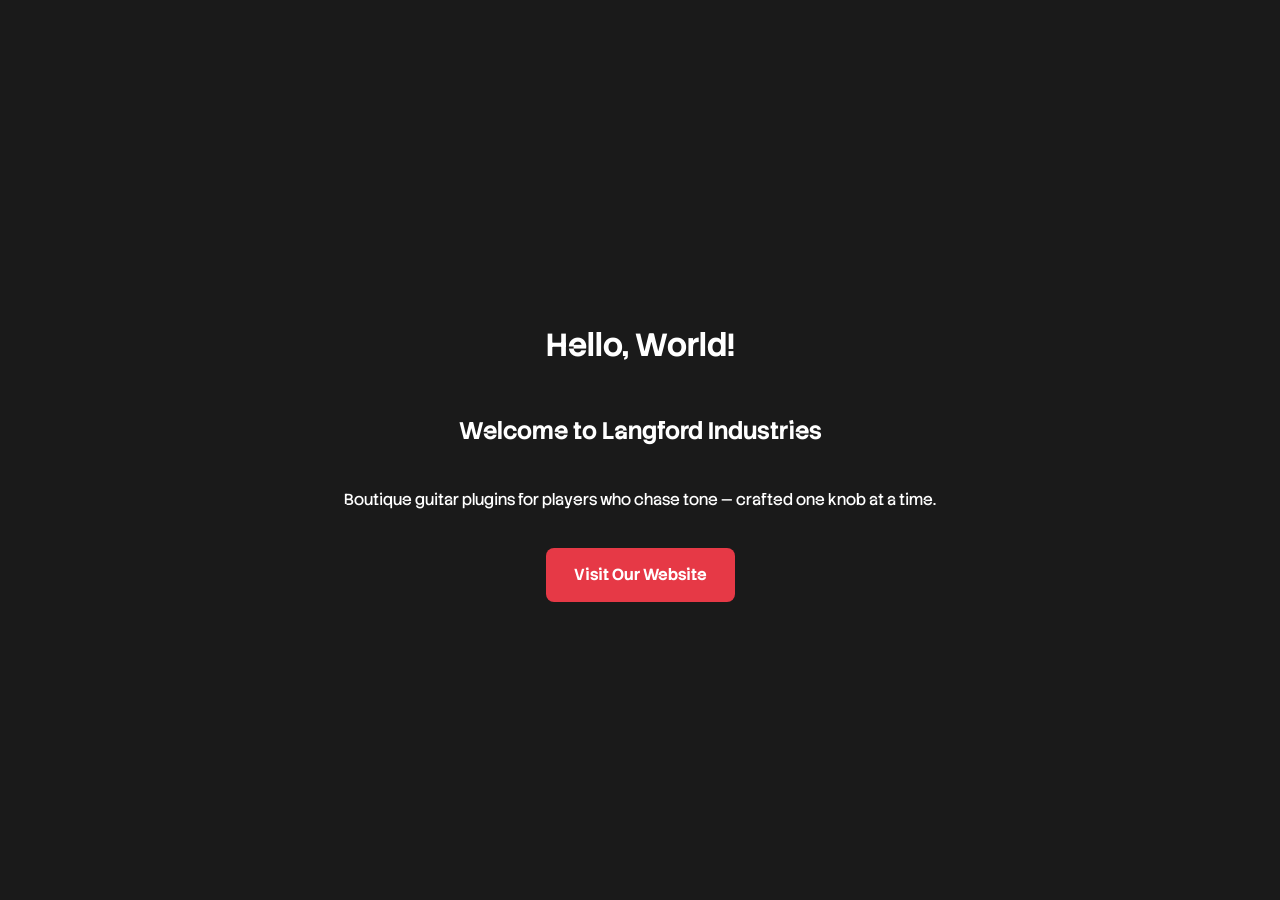
==== index.html @ 0d3f6e86 "Initial landing page" ====
<!DOCTYPE html>
<html lang="en">
<head>
    
    <meta charset="UTF-8">
    <meta name="viewport" content="width=device-width, initial-scale=1.0">
    <title>Langford Industries</title>
    <link rel="preconnect" href="https://fonts.googleapis.com">
<link rel="preconnect" href="https://fonts.gstatic.com" crossorigin>
<link href="https://fonts.googleapis.com/css2?family=Stack+Sans+Notch:wght@200..700&display=swap" rel="stylesheet">
    <link rel="stylesheet" href="style.css">
</head>
<body>
    <h1>Hello, World!</h1>
    <h2>Welcome to Langford Industries</h2>
    <p>Boutique guitar plugins for players who chase tone — crafted one knob at a time. </p>
    <a class="button" href="https://www.langfordindustries.gumroad.com/" target="_blank">Visit Our Website</a>
</body> 
</html>
---- style.css ----
body {
  background-color: #1a1a1a;
  color: #ffffff;
  font-family: 'Stack Sans Notch', sans-serif;
  line-height: 1.6;

  /* --- the hero magic --- */
  min-height: 100vh;          /* make body as tall as the screen */
  margin: 0;                  /* kill the browser's default edge gap */
  display: flex;              /* turn body into a flex container */
  flex-direction: column;     /* stack children top-to-bottom */
  justify-content: center;    /* center them vertically */
  align-items: center;        /* center them horizontally */
  text-align: center;         /* center the text inside each line */
}
.button {
  display: inline-block;          /* lets it take padding like a box */
  background-color: #e63946;      /* your brand red */
  color: #ffffff;                 /* white text */
  text-decoration: none;          /* removes the underline */
  padding: 14px 28px;             /* height (top/bottom) + width (left/right) */
  border-radius: 8px;             /* rounded corners */
  font-weight: 700;               /* bold */
  margin-top: 20px;               /* gap above it */
}

.button:hover {
  background-color: #c1121f;      /* darker red when you point at it */
}
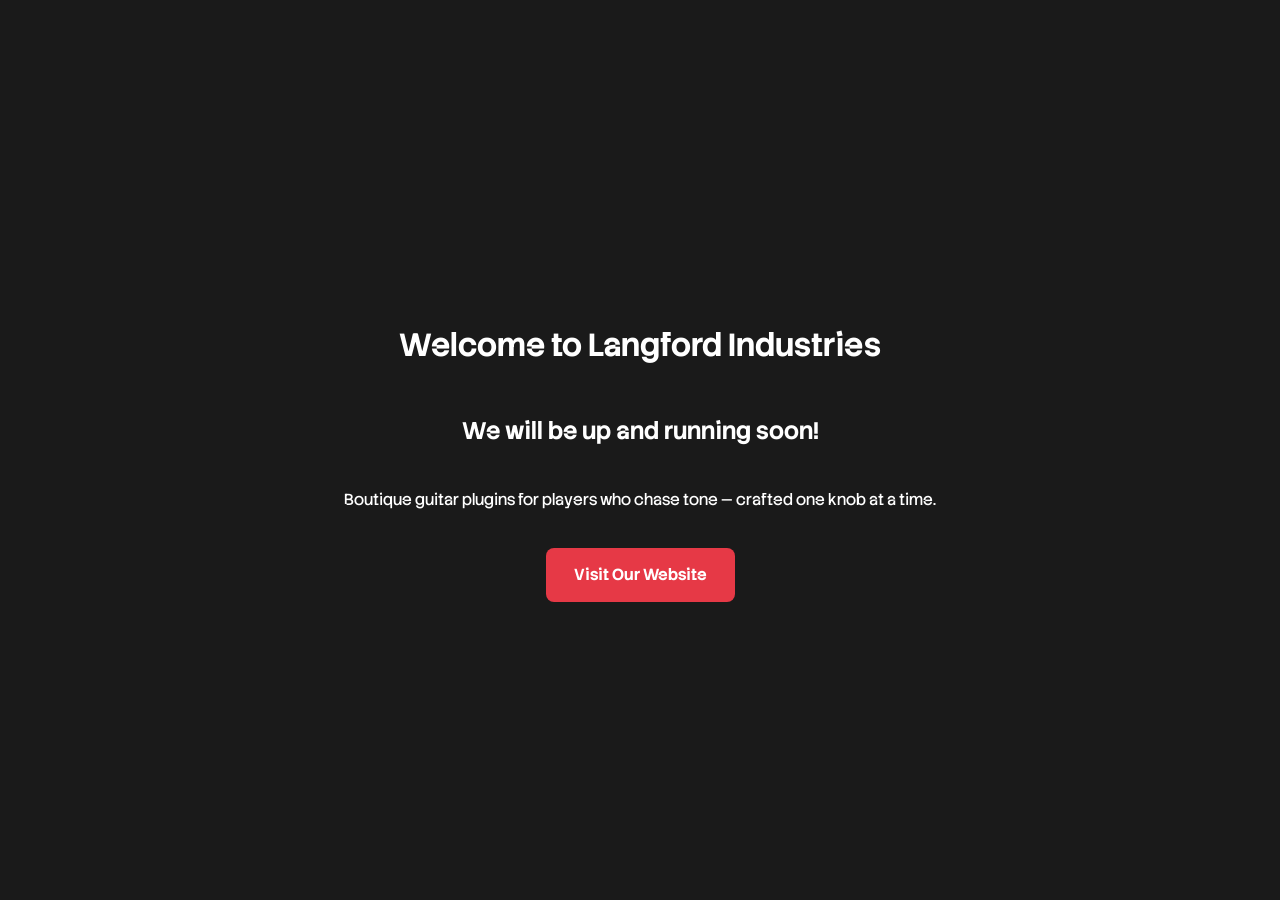
==== commit 5b91b6b3: "Fix broken Gumroad button link" ====
--- a/index.html
+++ b/index.html
@@ -11,10 +11,10 @@
     <link rel="stylesheet" href="style.css">
 </head>
 <body>
-    <h1>Hello, World!</h1>
-    <h2>Welcome to Langford Industries</h2>
+    <h1>Welcome to Langford Industries</h1>
+    <h2> We will be up and running soon!</h2>
     <p>Boutique guitar plugins for players who chase tone — crafted one knob at a time. </p>
-    <a class="button" href="https://www.langfordindustries.gumroad.com/" target="_blank">Visit Our Website</a>
+    <a class="button" href="https://langfordindustries.gumroad.com/" target="_blank">Visit Our Website</a>
 </body> 
 </html>
 
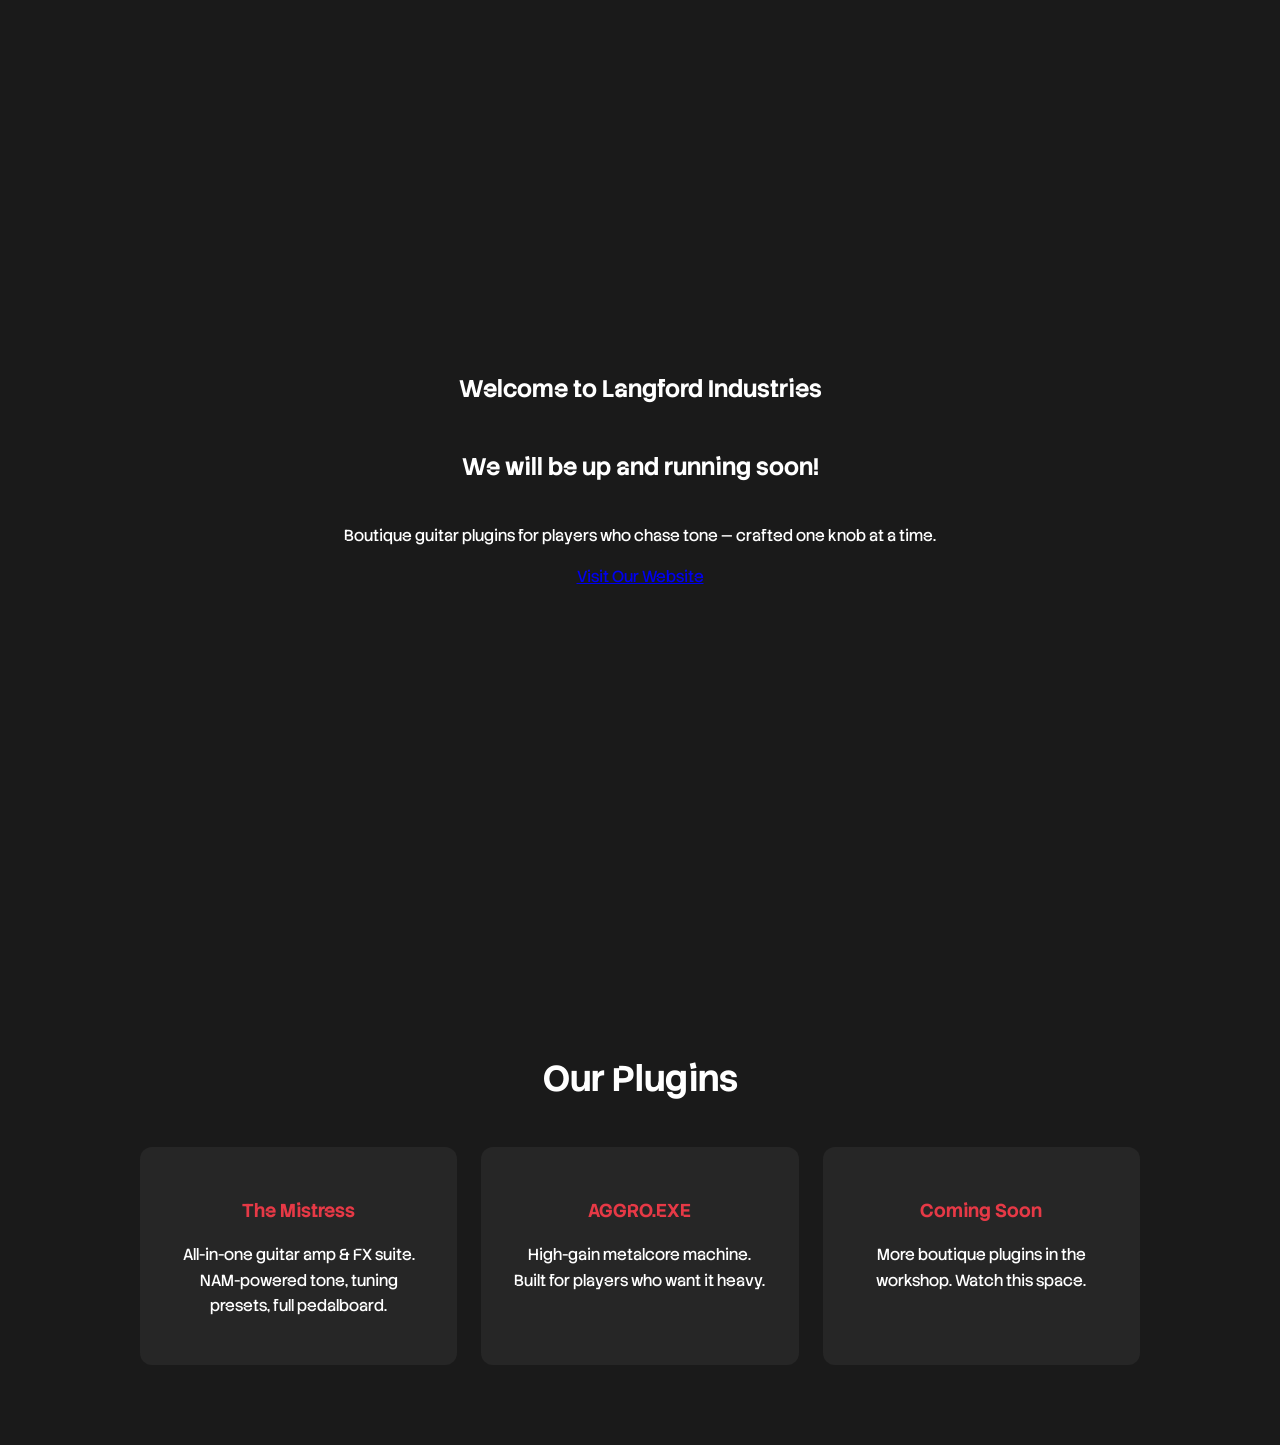
==== commit 87b6ea8d: "Add plugins section" ====
--- a/index.html
+++ b/index.html
@@ -11,10 +11,36 @@
     <link rel="stylesheet" href="style.css">
 </head>
 <body>
+
+  <section class="hero">
     <h1>Welcome to Langford Industries</h1>
-    <h2> We will be up and running soon!</h2>
-    <p>Boutique guitar plugins for players who chase tone — crafted one knob at a time. </p>
+    <h2>We will be up and running soon!</h2>
+    <p>Boutique guitar plugins for players who chase tone — crafted one knob at a time.</p>
     <a class="button" href="https://langfordindustries.gumroad.com/" target="_blank">Visit Our Website</a>
-</body> 
+  </section>
+
+  <section class="plugins">
+    <h2>Our Plugins</h2>
+    <div class="plugin-grid">
+
+      <div class="plugin-card">
+        <h3>The Mistress</h3>
+        <p>All-in-one guitar amp & FX suite. NAM-powered tone, tuning presets, full pedalboard.</p>
+      </div>
+
+      <div class="plugin-card">
+        <h3>AGGRO.EXE</h3>
+        <p>High-gain metalcore machine. Built for players who want it heavy.</p>
+      </div>
+
+      <div class="plugin-card">
+        <h3>Coming Soon</h3>
+        <p>More boutique plugins in the workshop. Watch this space.</p>
+      </div>
+
+    </div>
+  </section>
+
+</body>
 </html>
 
--- a/style.css
+++ b/style.css
@@ -3,7 +3,18 @@
   color: #ffffff;
   font-family: 'Stack Sans Notch', sans-serif;
   line-height: 1.6;
+  margin: 0;
+}
 
+.hero {
+  min-height: 100vh;
+  display: flex;
+  flex-direction: column;
+  justify-content: center;
+  align-items: center;
+  text-align: center;
+  padding: 20px;
+}
   /* --- the hero magic --- */
   min-height: 100vh;          /* make body as tall as the screen */
   margin: 0;                  /* kill the browser's default edge gap */
@@ -15,7 +26,7 @@
 }
 .button {
   display: inline-block;          /* lets it take padding like a box */
-  background-color: #e63946;      /* your brand red */
+  background-color: #e63939;      /* your brand red */
   color: #ffffff;                 /* white text */
   text-decoration: none;          /* removes the underline */
   padding: 14px 28px;             /* height (top/bottom) + width (left/right) */
@@ -26,4 +37,32 @@
 
 .button:hover {
   background-color: #c1121f;      /* darker red when you point at it */
+}
+.plugins {
+  padding: 80px 20px;
+  text-align: center;
+}
+
+.plugins h2 {
+  font-size: 36px;
+  margin-bottom: 40px;
+}
+
+.plugin-grid {
+  display: grid;
+  grid-template-columns: repeat(auto-fit, minmax(250px, 1fr));
+  gap: 24px;
+  max-width: 1000px;
+  margin: 0 auto;
+}
+
+.plugin-card {
+  background-color: #262626;
+  border-radius: 12px;
+  padding: 30px;
+}
+
+.plugin-card h3 {
+  color: #e63946;
+  margin-bottom: 10px;
 }
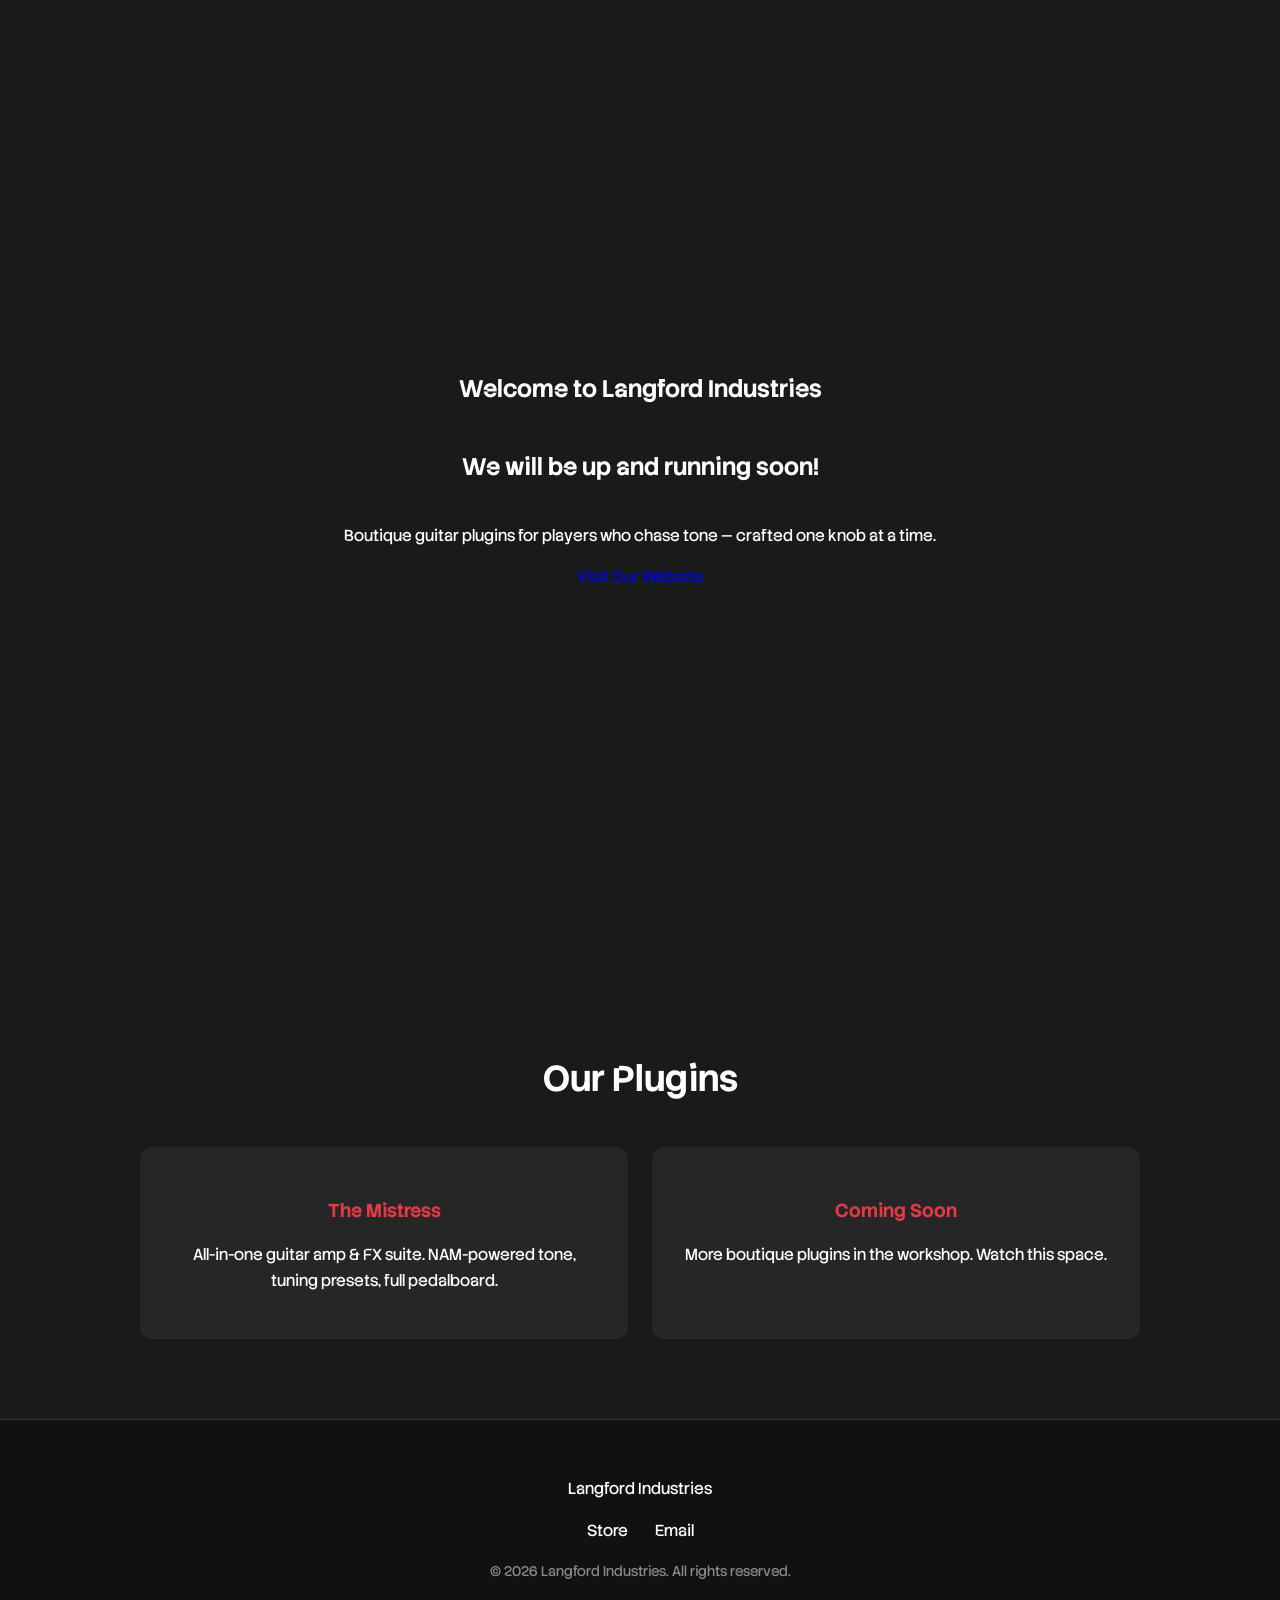
==== commit c018c4a2: "Add footer" ====
--- a/index.html
+++ b/index.html
@@ -29,18 +29,20 @@
       </div>
 
       <div class="plugin-card">
-        <h3>AGGRO.EXE</h3>
-        <p>High-gain metalcore machine. Built for players who want it heavy.</p>
-      </div>
-
-      <div class="plugin-card">
         <h3>Coming Soon</h3>
         <p>More boutique plugins in the workshop. Watch this space.</p>
       </div>
 
     </div>
   </section>
-
+<footer class="footer">
+  <p>Langford Industries</p>
+  <div class="footer-links">
+    <a href="https://langfordindustries.gumroad.com/" target="_blank">Store</a>
+    <a href="mailto:frankie@langfordindustries.com">Email</a>
+  </div>
+  <p class="copyright">&copy; 2026 Langford Industries. All rights reserved.</p>
+</footer>
 </body>
 </html>
 
--- a/style.css
+++ b/style.css
@@ -65,4 +65,37 @@
 .plugin-card h3 {
   color: #e63946;
   margin-bottom: 10px;
+}
+.plugin-card {
+  transition: transform 0.2s ease, background-color 0.2s ease;
+}
+
+.plugin-card:hover {
+  transform: translateY(-6px);
+  background-color: #2e2e2e;
+}
+.footer {
+  background-color: #111111;
+  text-align: center;
+  padding: 40px 20px;
+  border-top: 1px solid #333333;
+}
+
+.footer-links {
+  margin: 16px 0;
+}
+
+.footer-links a {
+  color: #ffffff;
+  text-decoration: none;
+  margin: 0 12px;
+}
+
+.footer-links a:hover {
+  color: #e63946;
+}
+
+.copyright {
+  color: #888888;
+  font-size: 14px;
 }
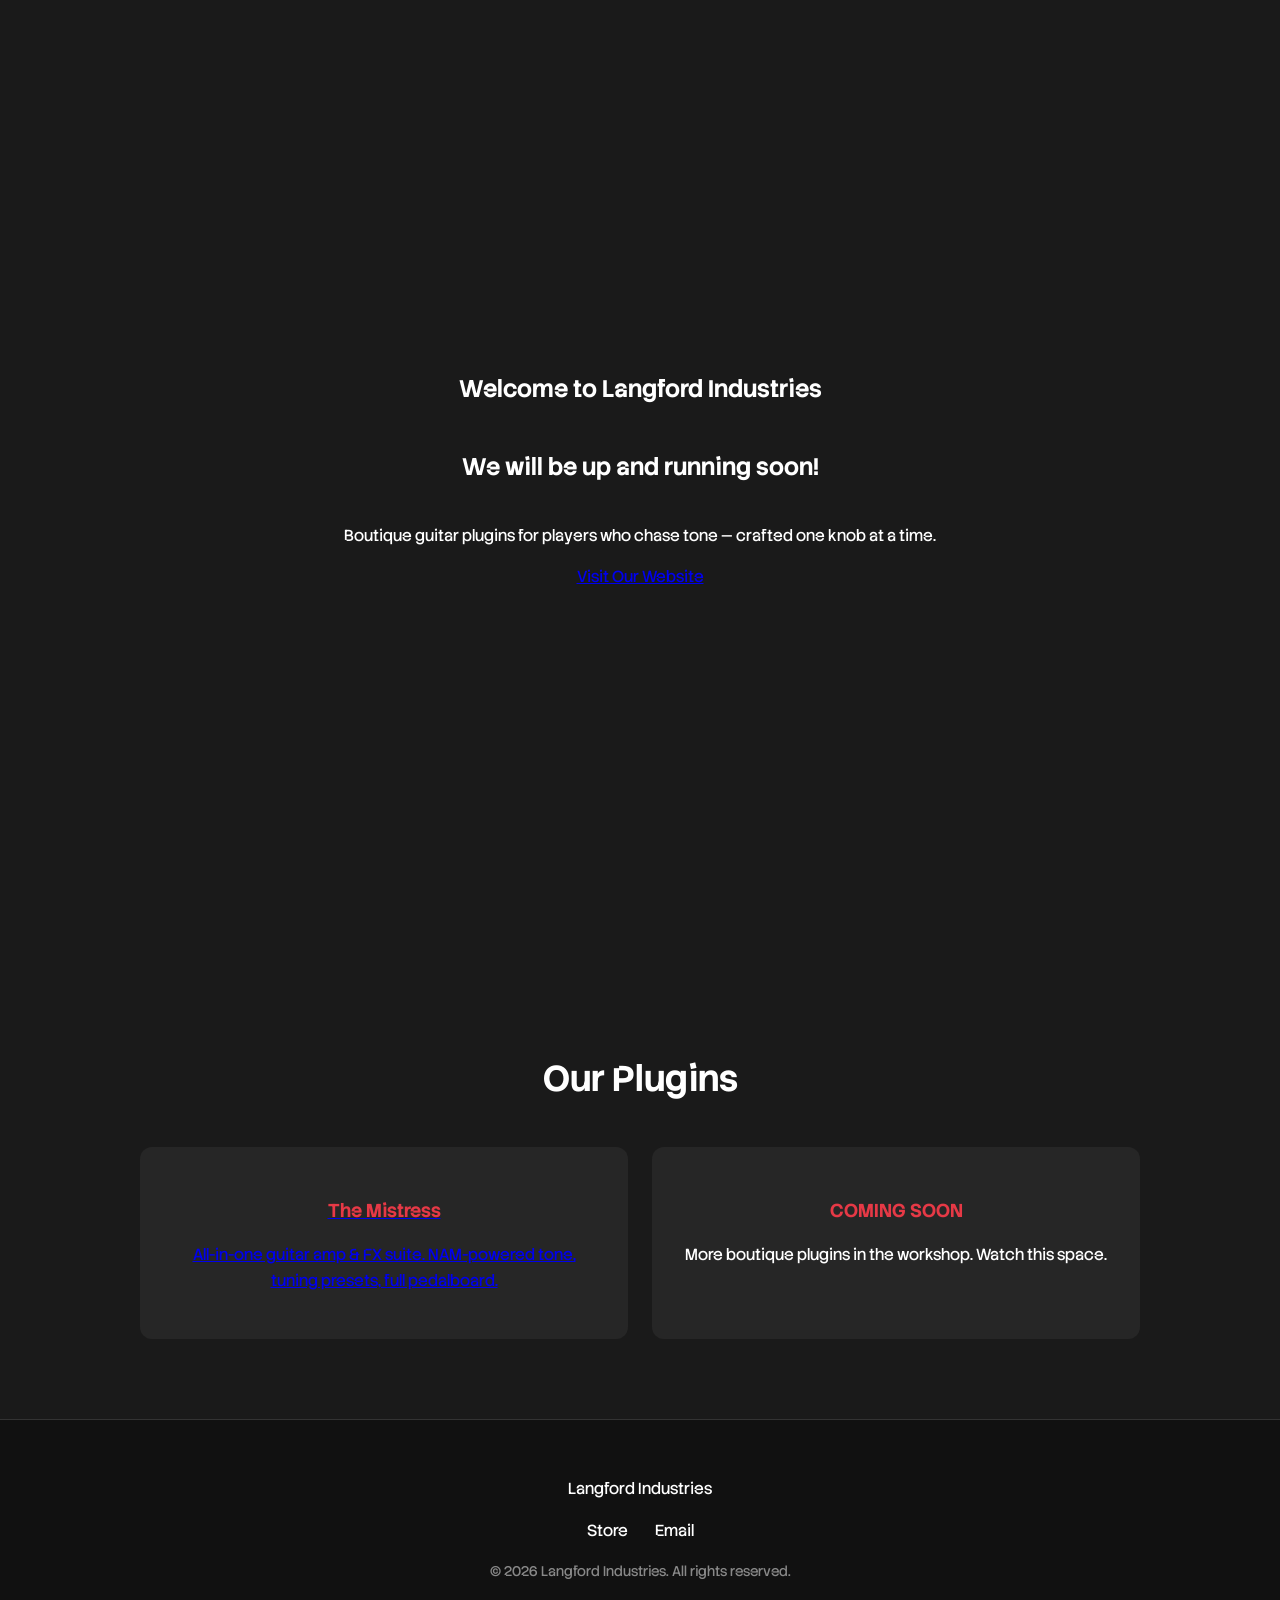
==== commit dbec706a: "Make plugin cards link to store" ====
--- a/index.html
+++ b/index.html
@@ -23,16 +23,15 @@
     <h2>Our Plugins</h2>
     <div class="plugin-grid">
 
-      <div class="plugin-card">
-        <h3>The Mistress</h3>
-        <p>All-in-one guitar amp & FX suite. NAM-powered tone, tuning presets, full pedalboard.</p>
-      </div>
+<a class="plugin-card" href="https://langfordindustries.gumroad.com/l/vfsbry" target="_blank">
+  <h3>The Mistress</h3>
+  <p>All-in-one guitar amp & FX suite. NAM-powered tone, tuning presets, full pedalboard.</p>
+</a>
 
-      <div class="plugin-card">
-        <h3>Coming Soon</h3>
-        <p>More boutique plugins in the workshop. Watch this space.</p>
-      </div>
-
+<div class="plugin-card">
+  <h3>COMING SOON</h3>
+  <p>More boutique plugins in the workshop. Watch this space.</p>
+</div>
     </div>
   </section>
 <footer class="footer">
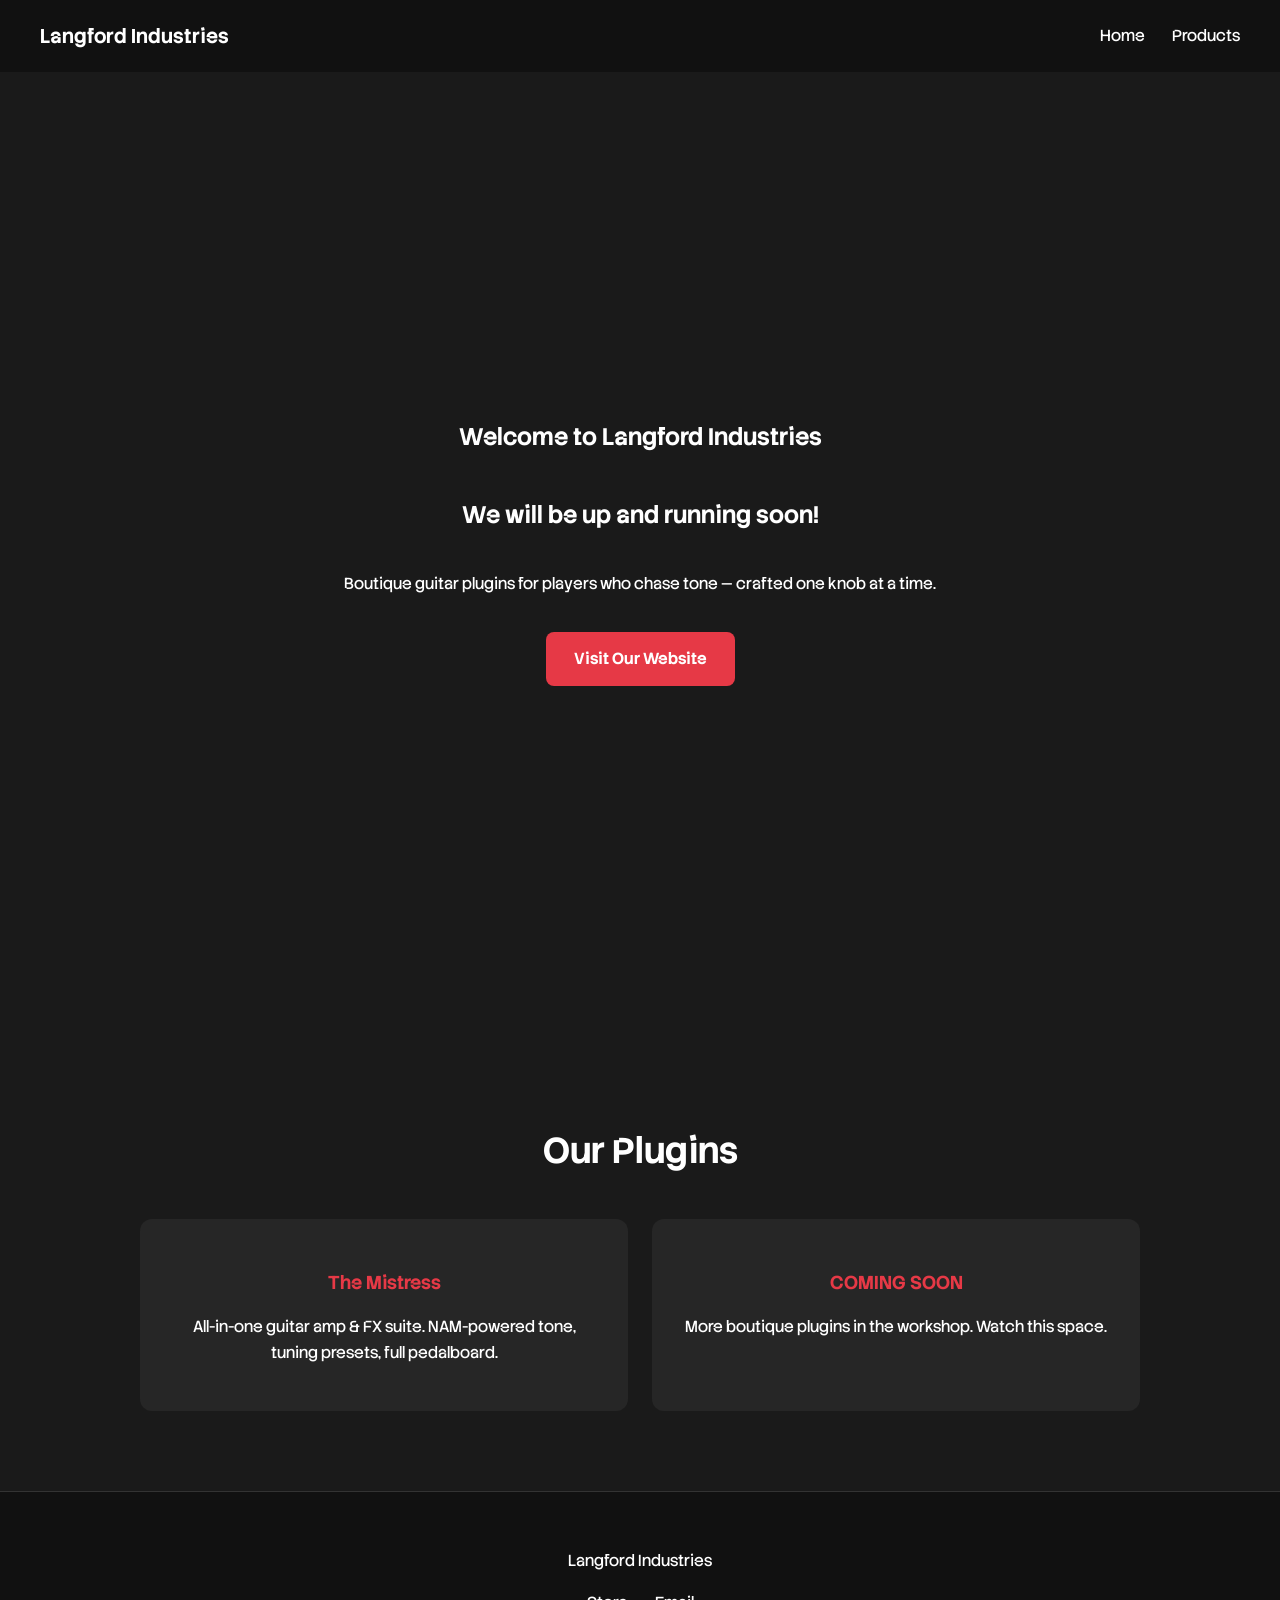
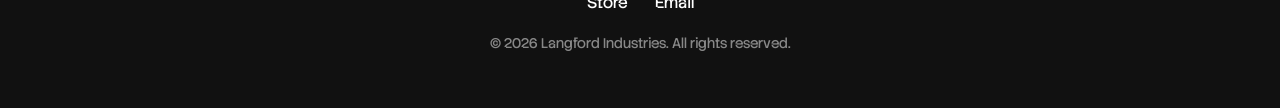
==== commit 4f67f821: "Add products page and site nav bar" ====
--- a/index.html
+++ b/index.html
@@ -11,7 +11,13 @@
     <link rel="stylesheet" href="style.css">
 </head>
 <body>
-
+<nav class="navbar">
+  <a href="index.html" class="nav-logo">Langford Industries</a>
+  <div class="nav-links">
+    <a href="index.html">Home</a>
+    <a href="products.html">Products</a>
+  </div>
+</nav>
   <section class="hero">
     <h1>Welcome to Langford Industries</h1>
     <h2>We will be up and running soon!</h2>
--- a/style.css
+++ b/style.css
@@ -15,18 +15,9 @@
   text-align: center;
   padding: 20px;
 }
-  /* --- the hero magic --- */
-  min-height: 100vh;          /* make body as tall as the screen */
-  margin: 0;                  /* kill the browser's default edge gap */
-  display: flex;              /* turn body into a flex container */
-  flex-direction: column;     /* stack children top-to-bottom */
-  justify-content: center;    /* center them vertically */
-  align-items: center;        /* center them horizontally */
-  text-align: center;         /* center the text inside each line */
-}
 .button {
   display: inline-block;          /* lets it take padding like a box */
-  background-color: #e63939;      /* your brand red */
+  background-color: #e63946;      /* your brand red */
   color: #ffffff;                 /* white text */
   text-decoration: none;          /* removes the underline */
   padding: 14px 28px;             /* height (top/bottom) + width (left/right) */
@@ -60,7 +51,12 @@
   background-color: #262626;
   border-radius: 12px;
   padding: 30px;
+  /* ...your existing card styles... */
+  text-decoration: none;   /* no underline */
+  color: inherit;          /* keep your white text, not link-blue */
+  display: block;          /* behave as a full box */
 }
+
 
 .plugin-card h3 {
   color: #e63946;
@@ -73,6 +69,44 @@
 .plugin-card:hover {
   transform: translateY(-6px);
   background-color: #2e2e2e;
+  
+}
+.plugin-card:focus-visible {
+  outline: 2px solid #e63946;   /* brand red focus ring, keyboard nav only */
+  outline-offset: 2px;          /* small gap between card and ring */
+}
+.price {
+  font-size: 24px;
+  font-weight: 700;
+  color: #ffffff;
+  margin: 12px 0;
+}
+.navbar {
+  display: flex;
+  justify-content: space-between;  /* logo left, links right */
+  align-items: center;             /* vertically centred */
+  padding: 20px 40px;
+  background-color: #111111;
+  position: sticky;                /* stays pinned... */
+  top: 0;                          /* ...to the top when scrolling */
+  z-index: 10;                     /* sits above other content */
+}
+
+.nav-logo {
+  font-weight: 700;
+  font-size: 20px;
+  color: #ffffff;
+  text-decoration: none;
+}
+
+.nav-links a {
+  color: #ffffff;
+  text-decoration: none;
+  margin-left: 24px;
+}
+
+.nav-links a:hover {
+  color: #e63946;
 }
 .footer {
   background-color: #111111;
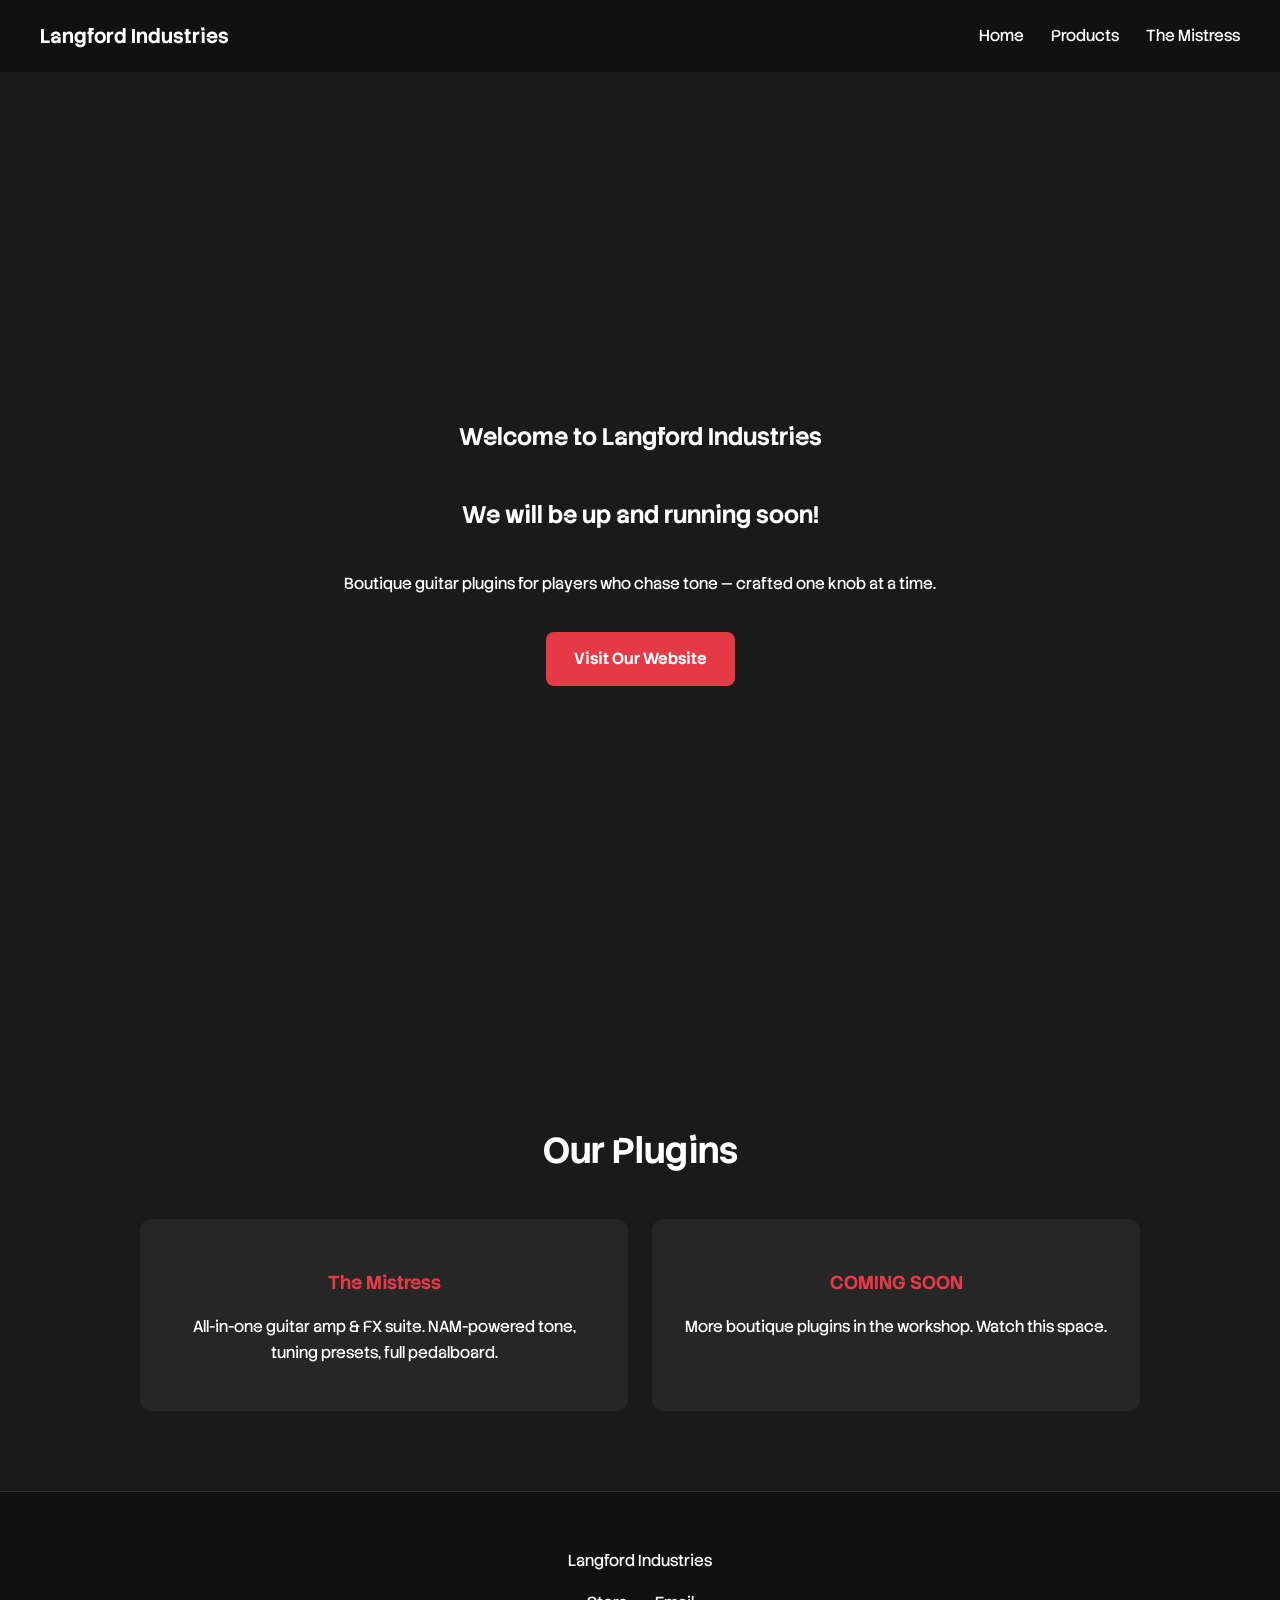
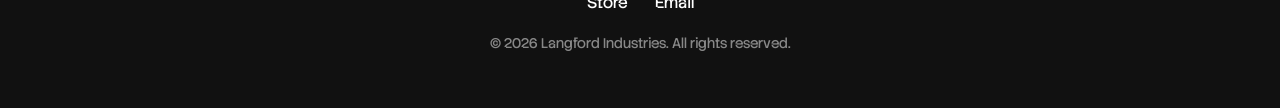
==== commit 2d48f799: "Add  new page" ====
--- a/index.html
+++ b/index.html
@@ -16,6 +16,7 @@
   <div class="nav-links">
     <a href="index.html">Home</a>
     <a href="products.html">Products</a>
+    <a href="the-mistress.html">The Mistress</a>
   </div>
 </nav>
   <section class="hero">
@@ -29,7 +30,7 @@
     <h2>Our Plugins</h2>
     <div class="plugin-grid">
 
-<a class="plugin-card" href="https://langfordindustries.gumroad.com/l/vfsbry" target="_blank">
+<a class="plugin-card" href="the-mistress.html">
   <h3>The Mistress</h3>
   <p>All-in-one guitar amp & FX suite. NAM-powered tone, tuning presets, full pedalboard.</p>
 </a>
